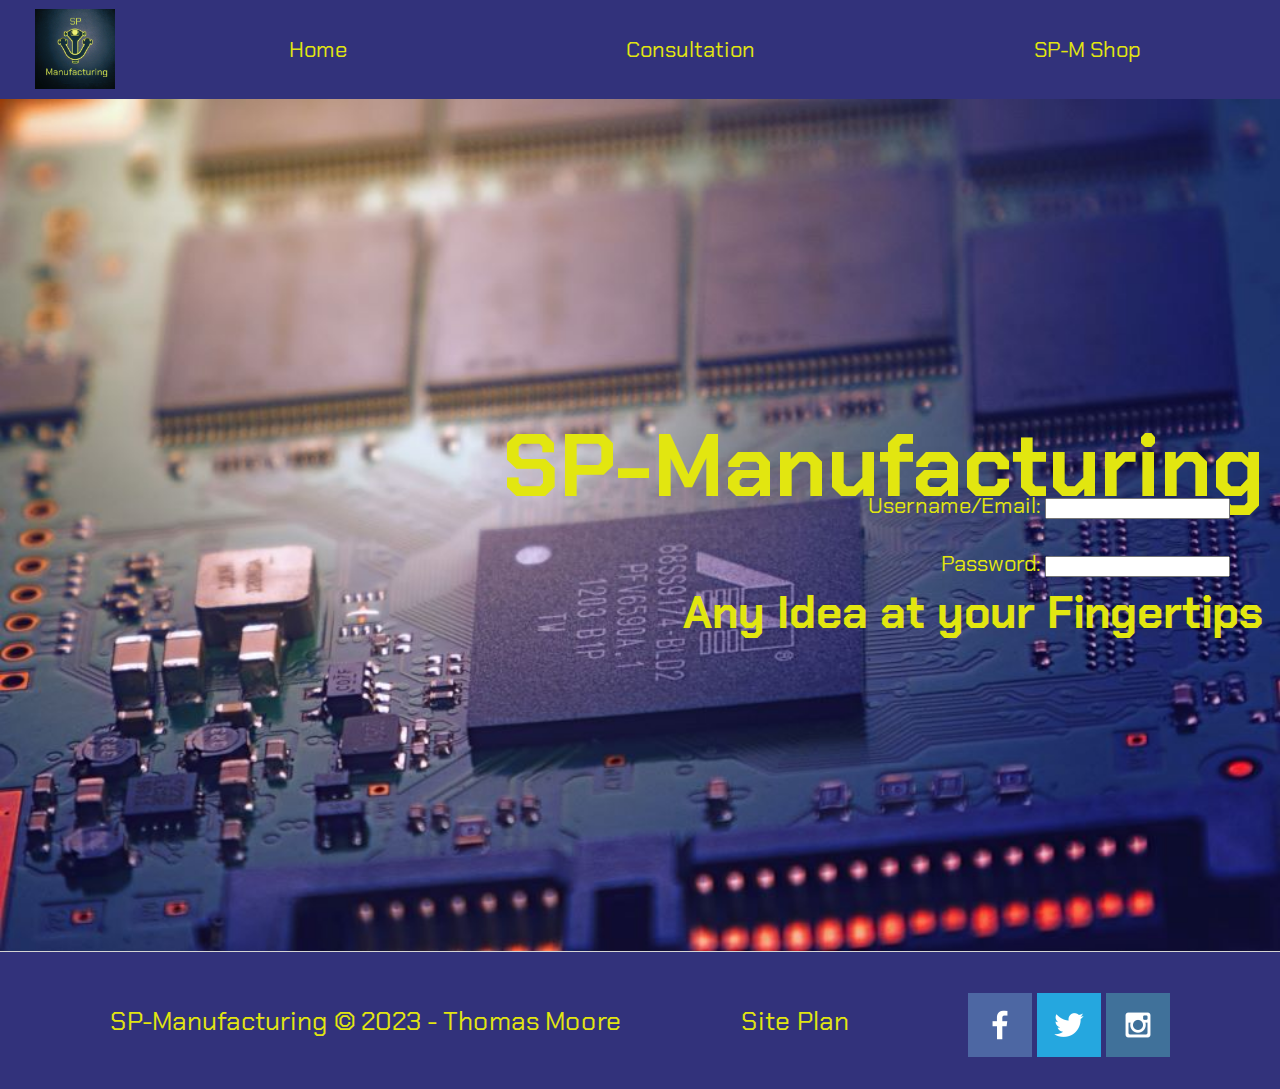
==== SP-Manufacturing/index.html @ 08fe0909 "Finished all pages of personal site." ====
<!DOCTYPE html>
<html lang="en">

<head>
    <meta charset="UTF-8">
    <meta http-equiv="X-UA-Compatible" content="IE=edge">
    <meta name="viewport" content="width=device-width, initial-scale=1.0">
    <title>SP-Manufacturing</title>
    <link rel="stylesheet" href="styles/style.css">
</head>

<body>
    <div id="content">
        <header>
            <a id="logo_link" href="index.html">
                <img class="spm-logo" src="images/SP-Manufacturing-2 Final.png" alt="Dry Oar Logo">
            </a>
            <nav>
                <a href="index.html">Home</a>
                <a href="sp-m-consultation.html">Consultation</a>
                <a href="sp-m-shop.html">SP-M Shop</a>
            </nav>
        </header>

        <main>
            <div id="hero-container">
                <img id="hero-img" src="images/best_embedded_systems_2.jpg" alt="Embedded Systems Photo">
                <section id="hero-msg">
                    <h1 class="home-title">SP-Manufacturing</h1>
                    <h4>Any Idea at your Fingertips</h4>
                </section>
                <section id="user-input">
                    <label for="fname">Username/Email:</label>
                    <input type="text" id="fname" name="fname"><br><br>
                    <label for="lname">Password: </label>
                    <input type="text" id="lname" name="lname"><br><br>
                </section>
            </div>
        </main>

        <footer>
            <p>SP-Manufacturing &copy; 2023 - Thomas Moore</p>
            <p><a href="site-plan.html">Site Plan</a></p>
            <div class="social">
                <a href="https://facebook.com" target="_blank">
                    <img src="images/facebook.png" alt="fb icon">
                </a>
                <a href="https://twitter.com" target="_blank">
                    <img src="images/twitter.png" alt="twitter icon">
                </a>
                <a href="https://instagram.com" target="_blank">
                    <img src="images/instagram.png" alt="instagram icon">
                </a>
        </footer>

    </div>
</body>

</html>
---- SP-Manufacturing/styles/style.css ----
@import url('https://fonts.googleapis.com/css2?family=Chakra+Petch:ital,wght@1,300&family=Rajdhani:wght@600&display=swap');

#content {
    max-width: 1600px;
    margin: 0 auto;
}

#logo_link {
    padding-top: 5px;
    justify-self: center;
    align-self: center;
}

.spm-logo {
    width: 80px;
}

#hero-img {
    width: 100%;
    height: 100%;
}

#hero-container {
    position: relative;
    text-align: right;
}

#hero-msg {
    position: absolute;
    top: 300px;
    right: 16px;
    font-family: 'Chakra Petch', Times, serif;
    color: rgb(226, 230, 16);
}

.home-title {
    top: 300px;
}

#hero-msg h1 {
    font-family: 'Chakra Petch', Times, serif;
    color: rgb(226, 230, 16);
}

#hero-msg h4 {
    font-size: 45px;
}

#user-input {
    position: absolute;
    bottom: 350px;
    right: 50px;
    font-family: 'Chakra Petch', Times, serif;
    color: rgb(226, 230, 16);
}

nav {
    display: flex;
    justify-content: space-around;
}

nav a {
    color: rgb(226, 230, 16);
    text-align: center;
    text-decoration: none;
    padding: 35px;
}

header {
    background-color: rgb(50, 50, 123);
    font-family: 'Chakra Petch', Times, serif;
    display: grid;
    grid-template-columns: 150px auto;
}

body {
    background-color: lightgray;
    font-family: 'Handlee', Times, serif;
    font-size: 22px;
    margin: 0;
    padding: 0;
}

footer {
    background-color: rgb(50, 50, 123);
    font-family: 'Chakra Petch', Times, serif;
    padding: 25px 50px;
    margin-top: -5px;
    display: flex;
    justify-content: space-around;
    align-items: center;
}

footer a {
    color: rgb(226, 230, 16);
    text-decoration: none;
}

footer p {
    font-size: 1.2em;
    color: rgb(226, 230, 16);
}

footer p a:hover {
    text-decoration: underline;
}

.social {
    padding-top: 15px;
}

.home-title {
    color: #396E94;
    font-family: 'Shadows Into Light', Times, serif;
    font-size: 4em;
    margin-top: 10px;
}

#consultant-container {
    display: grid;
    grid-template-columns: 1fr 1fr;
    background-color: rgb(98, 97, 97);
}

#consultant-left-side {
    grid-column: 1/2;
}

#consultant-right-side {
    grid-column: 2/2;
}

#free-consultation {
    text-align: center;
    font-family: 'Chakra Petch', Times, serif;
    color: rgb(226, 230, 16);
    padding: 35px;
    font-size: 85px;
}

#consultation-img {
    width: 700px;
    height: 450px;
    margin-left: 50px;
    margin-bottom: 50px;
}

#con-sentence-one, #con-sentence-two {
    text-align: center;
    font-family: 'Chakra Petch', Times, serif;
    color: rgb(226, 230, 16);
    margin-top: 120px;
    font-size: 35px;
}

#button-box {
    position: absolute;
    bottom: 250px;
    right: 530px;
    text-align: center;
    background-color: rgb(50, 50, 123);
    color: rgb(50, 50, 123);
    padding: 15px;
    border-radius: 15px;
}

#button-box:hover{
    background-color: #3a37ff;
    color: #3a37ff;
}

#book {
    text-decoration: none;
    font-family: 'Chakra Petch', Times, serif;
    color: rgb(226, 230, 16);
}

#main-shop-div {
    background-color: rgb(98, 97, 97);
    padding: 25px;
}

#shop-title-and-subtitle {
    text-align: center;
    font-size: 35px;
}

#shop-title-and-subtitle h1 {
    font-family: 'Chakra Petch', Times, serif;
    color: rgb(226, 230, 16);
}

#shop-title-and-subtitle h4 {
    font-family: 'Chakra Petch', Times, serif;
    color: rgb(226, 230, 16);
}

.main-searchbar {
    width: 1000px;
    height: 25px;
}

#search-container {
    text-align: center;
    padding: 75px;
}

#sub-search-container {
    display: grid;
    grid-template-columns: 1fr 1fr 1fr;
}

#sub-search-one {
    text-align: center;
    font-family: 'Chakra Petch', Times, serif;
    color: rgb(226, 230, 16);
}

#sub-search-two {
    text-align: center;
    font-family: 'Chakra Petch', Times, serif;
    color: rgb(226, 230, 16);
}

#sub-search-three { 
    text-align: center;
    font-family: 'Chakra Petch', Times, serif;
    color: rgb(226, 230, 16);
}



.dropbtn {
    background-color: rgb(50, 50, 123);
    color: rgb(226, 230, 16);
    padding: 16px;
    font-size: 16px;
    border: none;
  }
  
  /* The container <div> - needed to position the dropdown content */
  .dropdown {
    position: relative;
    display: inline-block;
  }
  
  /* Dropdown Content (Hidden by Default) */
  .dropdown-content {
    display: none;
    position: absolute;
    background-color: rgb(50, 50, 123);
    min-width: 160px;
    box-shadow: 0px 8px 16px 0px rgba(0,0,0,0.2);
    z-index: 1;
  }
  
  /* Links inside the dropdown */
  .dropdown-content a {
    color: rgb(226, 230, 16);
    padding: 12px 16px;
    text-decoration: none;
    display: block;
  }
  
  /* Change color of dropdown links on hover */
  .dropdown-content a:hover {background-color: #3a37ff;}
  
  /* Show the dropdown menu on hover */
  .dropdown:hover .dropdown-content {display: block;}
  
  /* Change the background color of the dropdown button when the dropdown content is shown */
  .dropdown:hover .dropbtn {background-color: #3a37ff;}
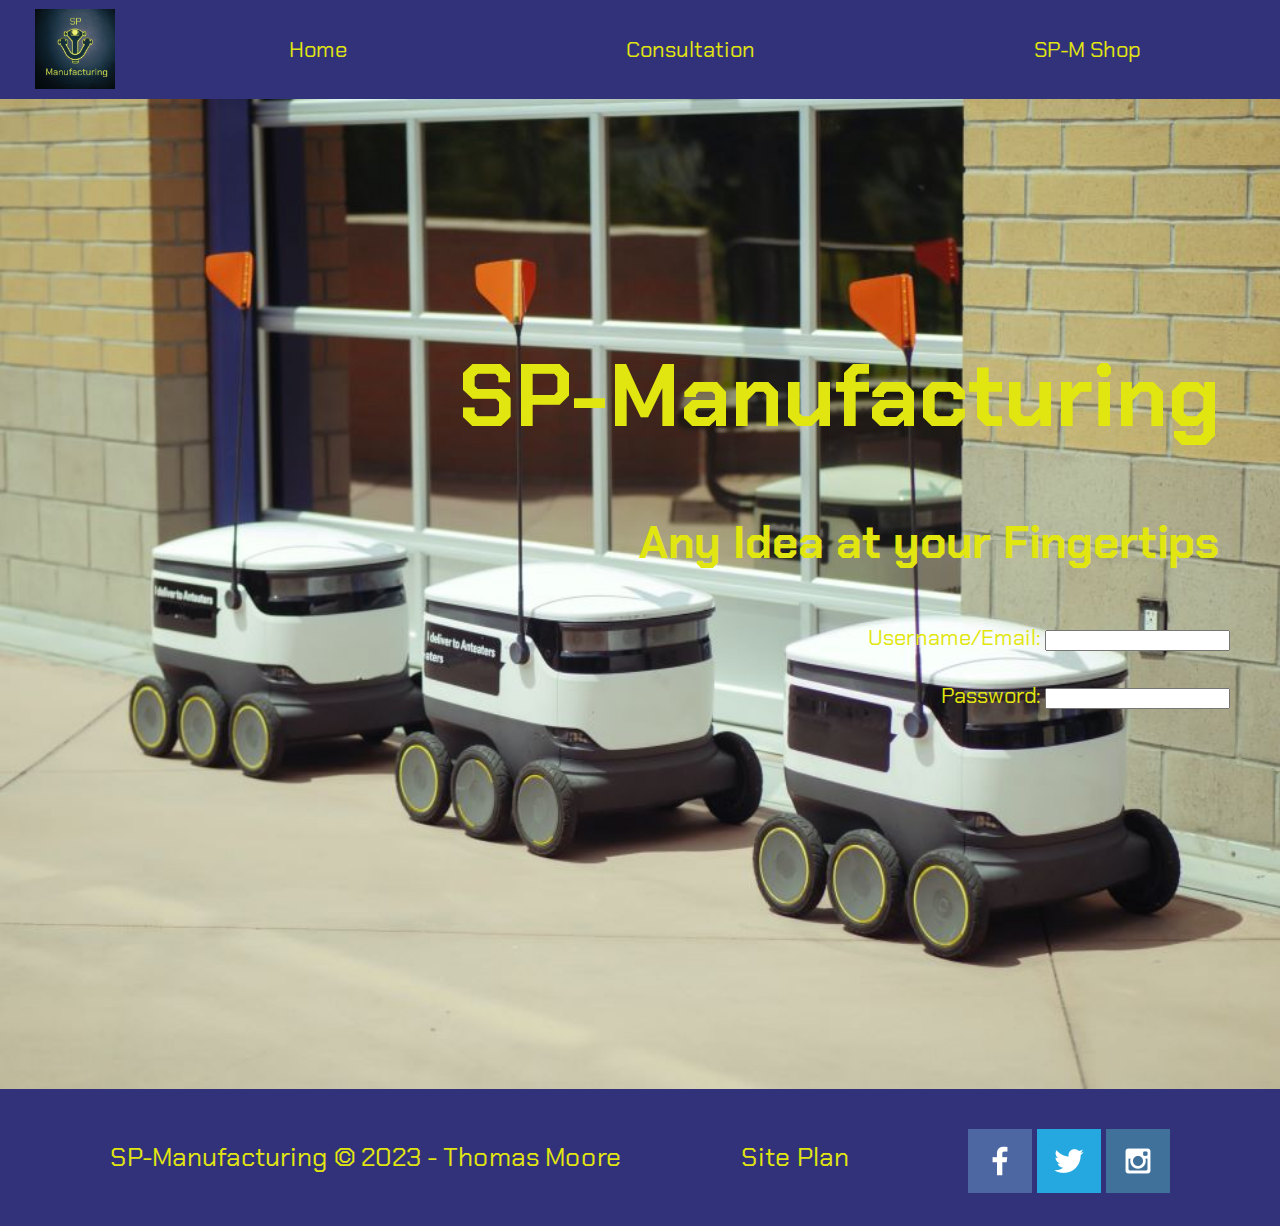
==== commit e10ff544: "Added Two images to the front page." ====
--- a/SP-Manufacturing/index.html
+++ b/SP-Manufacturing/index.html
@@ -24,7 +24,10 @@
 
         <main>
             <div id="hero-container">
-                <img id="hero-img" src="images/best_embedded_systems_2.jpg" alt="Embedded Systems Photo">
+                <div id="scroll-image">
+                    <img class="hero-img" src="images/best_embedded_systems_2.jpg" alt="Embedded Systems Photo" />
+                    <img class="hero-img" src="images/Three_driving_robots_2.jpg" alt="Three Driving Robots Photo" />
+                </div>
                 <section id="hero-msg">
                     <h1 class="home-title">SP-Manufacturing</h1>
                     <h4>Any Idea at your Fingertips</h4>
@@ -52,8 +55,64 @@
                     <img src="images/instagram.png" alt="instagram icon">
                 </a>
         </footer>
+    </div>
 
-    </div>
+    <script>
+        startImageTransition();
+        
+        function startImageTransition() {
+            var images = document.getElementsByClassName("hero-img");
+        
+            for (var i = 0; i < images.length; ++i) {
+                images[i].style.opacity = 1;
+            }
+        
+            var top = 1;
+        
+            var cur = images.length - 1;
+        
+            setInterval(changeImage, 3000);
+        
+            async function changeImage() {
+        
+                var nextImage = (1 + cur) % images.length;
+        
+                images[cur].style.zIndex = top + 1;
+                images[nextImage].style.zIndex = top;
+        
+                await transition();
+        
+                images[cur].style.zIndex = top;
+        
+                images[nextImage].style.zIndex = top + 1;
+        
+                top = top + 1;
+        
+                images[cur].style.opacity = 1;
+              
+                cur = nextImage;
+        
+            }
+        
+            function transition() {
+                return new Promise(function(resolve, reject) {
+                    var del = 0.01;
+        
+                    var id = setInterval(changeOpacity, 10);
+        
+                    function changeOpacity() {
+                        images[cur].style.opacity -= del;
+                        if (images[cur].style.opacity <= 0) {
+                            clearInterval(id);
+                            resolve();
+                        }
+                    }
+        
+                })
+            }
+        }
+    </script>
+    
 </body>
 
 </html>--- a/SP-Manufacturing/styles/style.css
+++ b/SP-Manufacturing/styles/style.css
@@ -15,9 +15,14 @@
     width: 80px;
 }
 
-#hero-img {
+/*----------------------------------------------------------*/
+
+.hero-img {
     width: 100%;
     height: 100%;
+    position: absolute;
+    left: 0px;
+    z-index: -10;
 }
 
 #hero-container {
@@ -25,33 +30,41 @@
     text-align: right;
 }
 
+#scroll-image {
+    height: 990px;
+}
+
 #hero-msg {
     position: absolute;
-    top: 300px;
-    right: 16px;
-    font-family: 'Chakra Petch', Times, serif;
-    color: rgb(226, 230, 16);
-}
+    top: 230px;
+    right: 60px;
+    font-family: 'Chakra Petch', Times, serif;
+    color: rgb(226, 230, 16);
+    z-index: 100000;
+}
+
+#hero-msg h1 {
+    font-family: 'Chakra Petch', Times, serif;
+    color: rgb(226, 230, 16);
+}
+
+#hero-msg h4 {
+    font-size: 45px;
+}
+
+/*-----------------------------------------------------------*/
 
 .home-title {
     top: 300px;
 }
 
-#hero-msg h1 {
-    font-family: 'Chakra Petch', Times, serif;
-    color: rgb(226, 230, 16);
-}
-
-#hero-msg h4 {
-    font-size: 45px;
-}
-
 #user-input {
     position: absolute;
     bottom: 350px;
     right: 50px;
     font-family: 'Chakra Petch', Times, serif;
     color: rgb(226, 230, 16);
+    z-index: 100000;
 }
 
 nav {
@@ -85,7 +98,8 @@
     background-color: rgb(50, 50, 123);
     font-family: 'Chakra Petch', Times, serif;
     padding: 25px 50px;
-    margin-top: -5px;
+    margin-bottom: 0px;
+    /*margin-top: -5px;*/
     display: flex;
     justify-content: space-around;
     align-items: center;
@@ -149,19 +163,23 @@
     text-align: center;
     font-family: 'Chakra Petch', Times, serif;
     color: rgb(226, 230, 16);
-    margin-top: 120px;
+    margin-top: 200px;
     font-size: 35px;
 }
 
+#con-sentence-two {
+    margin-top: 0px;
+    padding: 65px;
+}
+
 #button-box {
-    position: absolute;
-    bottom: 250px;
-    right: 530px;
     text-align: center;
     background-color: rgb(50, 50, 123);
     color: rgb(50, 50, 123);
     padding: 15px;
     border-radius: 15px;
+    width: 200px;
+    margin-left: 280px;
 }
 
 #button-box:hover{
@@ -228,7 +246,7 @@
     color: rgb(226, 230, 16);
 }
 
-
+/*===========================*/
 
 .dropbtn {
     background-color: rgb(50, 50, 123);
